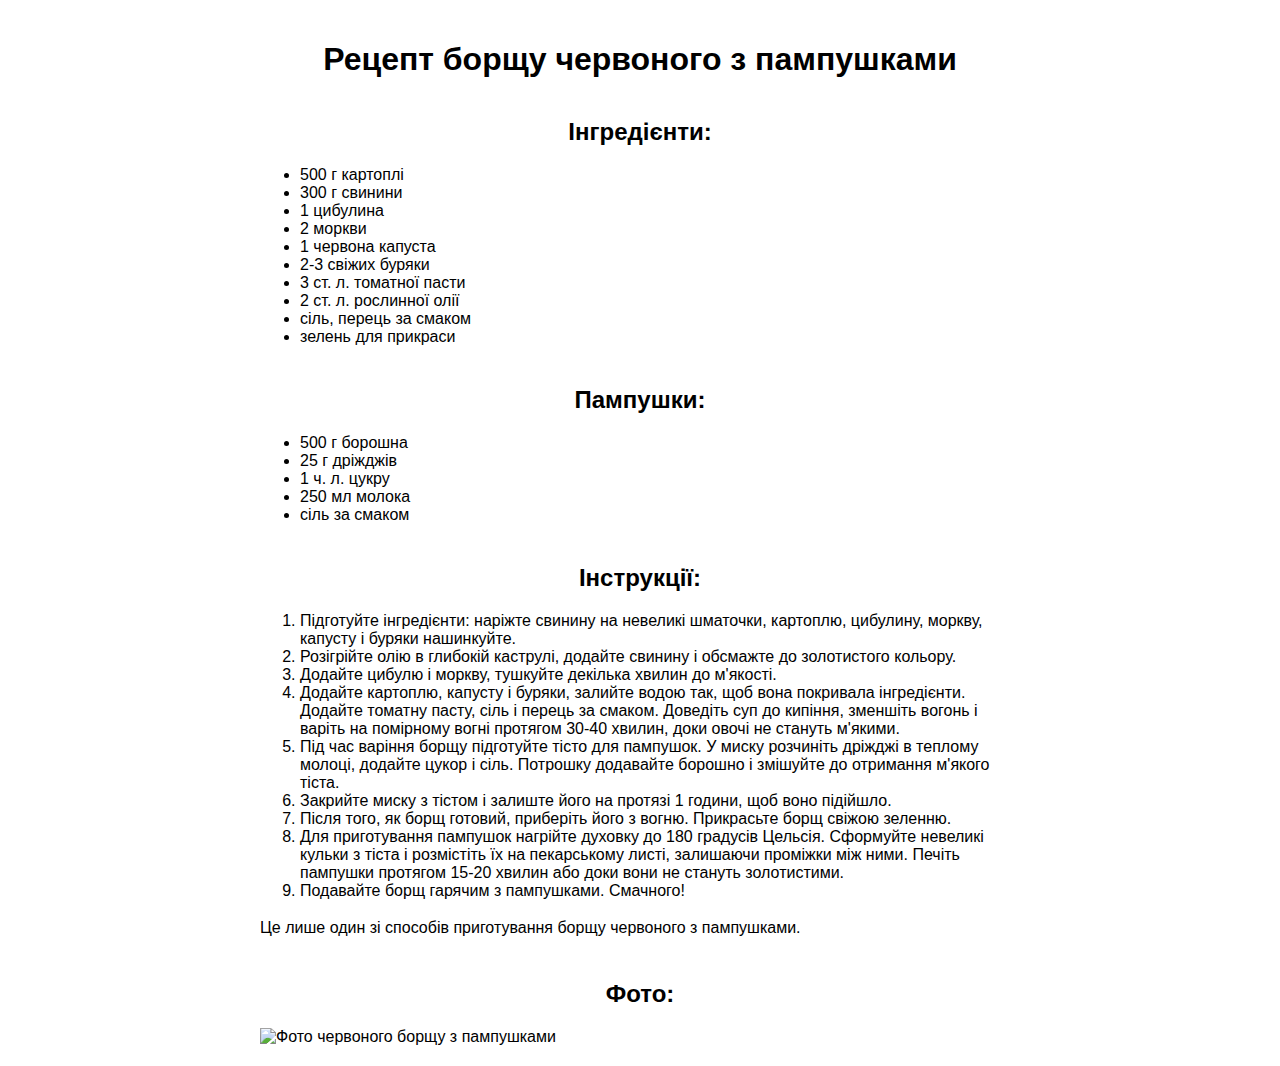
==== борщ.html @ c2e844db "Update борщ.html" ====
<!DOCTYPE html>
<html>
<head>
  <title>Рецепт борщу червоного з пампушками</title>
  <link rel="stylesheet" href="style.css">
  <style>
    body {
      font-family: Arial, sans-serif;
      max-width: 800px;
      margin: 0 auto;
      padding: 20px;
    }

    h1 {
      text-align: center;
    }

    h2 {
      margin-top: 40px;
    }

    p {
      line-height: 1.5;
    }
  </style>
</head>
<body>
  <h1>Рецепт борщу червоного з пампушками</h1>

  <h2>Інгредієнти:</h2>
  <ul>
    <li>500 г картоплі</li>
    <li>300 г свинини</li>
    <li>1 цибулина</li>
    <li>2 моркви</li>
    <li>1 червона капуста</li>
    <li>2-3 свіжих буряки</li>
    <li>3 ст. л. томатної пасти</li>
    <li>2 ст. л. рослинної олії</li>
    <li>сіль, перець за смаком</li>
    <li>зелень для прикраси</li>
  </ul>

  <h2>Пампушки:</h2>
  <ul>
    <li>500 г борошна</li>
    <li>25 г дріжджів</li>
    <li>1 ч. л. цукру</li>
    <li>250 мл молока</li>
    <li>сіль за смаком</li>
  </ul>

  <h2>Інструкції:</h2>
  <ol>
    <li>Підготуйте інгредієнти: наріжте свинину на невеликі шматочки, картоплю, цибулину, моркву, капусту і буряки нашинкуйте.</li>
    <li>Розігрійте олію в глибокій каструлі, додайте свинину і обсмажте до золотистого кольору.</li>
    <li>Додайте цибулю і моркву, тушкуйте декілька хвилин до м'якості.</li>
    <li>Додайте картоплю, капусту і буряки, залийте водою так, щоб вона покривала інгредієнти. Додайте томатну пасту, сіль і перець за смаком. Доведіть суп до кипіння, зменшіть вогонь і варіть на помірному вогні протягом 30-40 хвилин, доки овочі не стануть м'якими.</li>
    <li>Під час варіння борщу підготуйте тісто для пампушок. У миску розчиніть дріжджі в теплому молоці, додайте цукор і сіль. Потрошку додавайте борошно і змішуйте до отримання м'якого тіста.</li>
    <li>Закрийте миску з тістом і залиште його на протязі 1 години, щоб воно підійшло.</li>
    <li>Після того, як борщ готовий, приберіть його з вогню. Прикрасьте борщ свіжою зеленню.</li>
    <li>Для приготування пампушок нагрійте духовку до 180 градусів Цельсія. Сформуйте невеликі кульки з тіста і розмістіть їх на пекарському листі, залишаючи проміжки між ними. Печіть пампушки протягом 15-20 хвилин або доки вони не стануть золотистими.</li>
    <li>Подавайте борщ гарячим з пампушками. Смачного!</li>
    
      </ol>
      <p>Це лише один зі способів приготування борщу червоного з пампушками.</p>
      <h2>Фото:</h2>
   <img src="./https://saltmag.ru/media/articles/inner/2019/3086/Borsch_2.jpg" alt="Фото червоного борщу  з пампушками">
    </body>
    </html>
---- style.css ----
/* Загальні стилі */
* {
  box-sizing: border-box;
}

body {
  font-family: 'Arial', sans-serif;
  margin: 0;
}

.container {
  max-width: 1000px;
  margin: 0 auto;
  padding: 20px;
}

h2 {
  text-align: center;
}

img {
  max-width: 100%;
  height: auto;
}

/* Стилі для шапки */
header {
  background-color: #471919;
  padding: 20px}

  /* Стили для меню */
  #menu {
  display: flex;
  justify-content: space-between;
  align-items: center;
  background-color: #c7baba;
  color: #FFFFFF;
  padding: 10px 20px;
  }
  
  nav a {
  color: #ececec;
  text-decoration: none;
  font-weight: bold;
  margin-left: 20px;
  }
  
  nav a:hover {
  text-decoration: underline;
  }
  
  /* Стили  розділу "Найпопулярніші рецепти" */
  #about {
  background-color: #e62525;
  padding: 50px 0;
  align-items: center;
  }
  
  #about h2 {
  text-align: center;
  }
  
  #about p {
  text-align: justify;
  line-height: 1.5;
  }
  
  #about img {
  float: left;
  margin-right: 20px;
  }
  
  h3 {
    background-color: #9080eb;
    padding: 50px 0;
    text-align: center;
  }
  
  .menu-item {
  display: flex;
  margin-bottom: 20px;
  }
  
  .menu-item-image {
  max-width: 300px;
  margin-right: 20px;
  }
  
  .menu-item-description {
  flex: 1;
  }
  
  .menu-item h3 {
  margin-top: 0;
  }
  
  .menu-item-price {
  font-weight: bold;
  }
  
  /* Стилі для розділу "Контакти" */
  #contact {
  background-color: #ffbaff;
  padding: 50px 0;
  }
  
  form label {
  display: block;
  margin-bottom: 5px;
  font-weight: bold;
  }
  
  form input, form textarea {
  width: 100%;
  padding: 10px;
  margin-bottom: 20px;
  border: none;
  border-radius: 5px;
  }
  
  form button {
  padding: 10px 20px;
  background-color: #4A4A4A;
  color: #FFFFFF;
  border: none;
  border-radius: 5px;
  cursor: pointer;
  }
  
  form button:hover {
  background-color: #333333;
  }
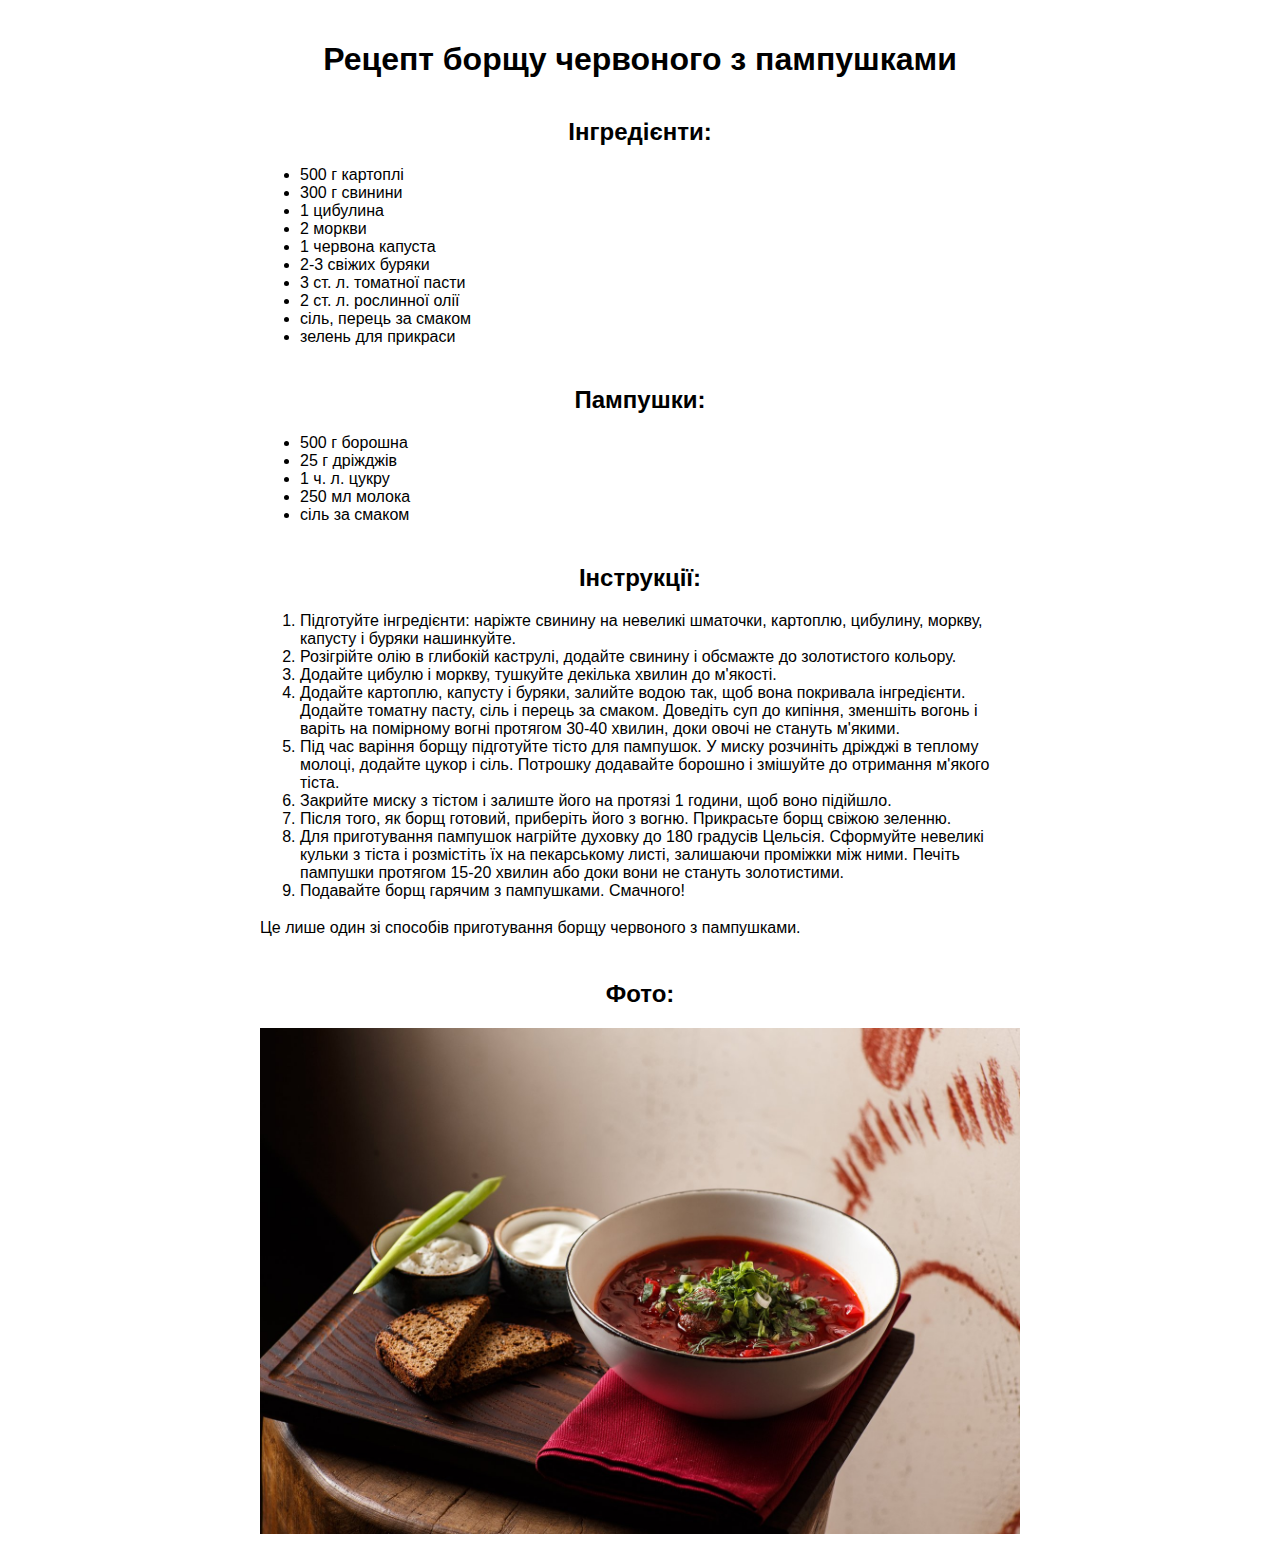
==== commit 552a62e6: "Update борщ.html" ====
--- a/борщ.html
+++ b/борщ.html
@@ -65,6 +65,6 @@
       </ol>
       <p>Це лише один зі способів приготування борщу червоного з пампушками.</p>
       <h2>Фото:</h2>
-   <img src="./https://saltmag.ru/media/articles/inner/2019/3086/Borsch_2.jpg" alt="Фото червоного борщу  з пампушками">
+   <img src="./Borsch_2.jpg" alt="Фото червоного борщу  з пампушками">
     </body>
     </html>
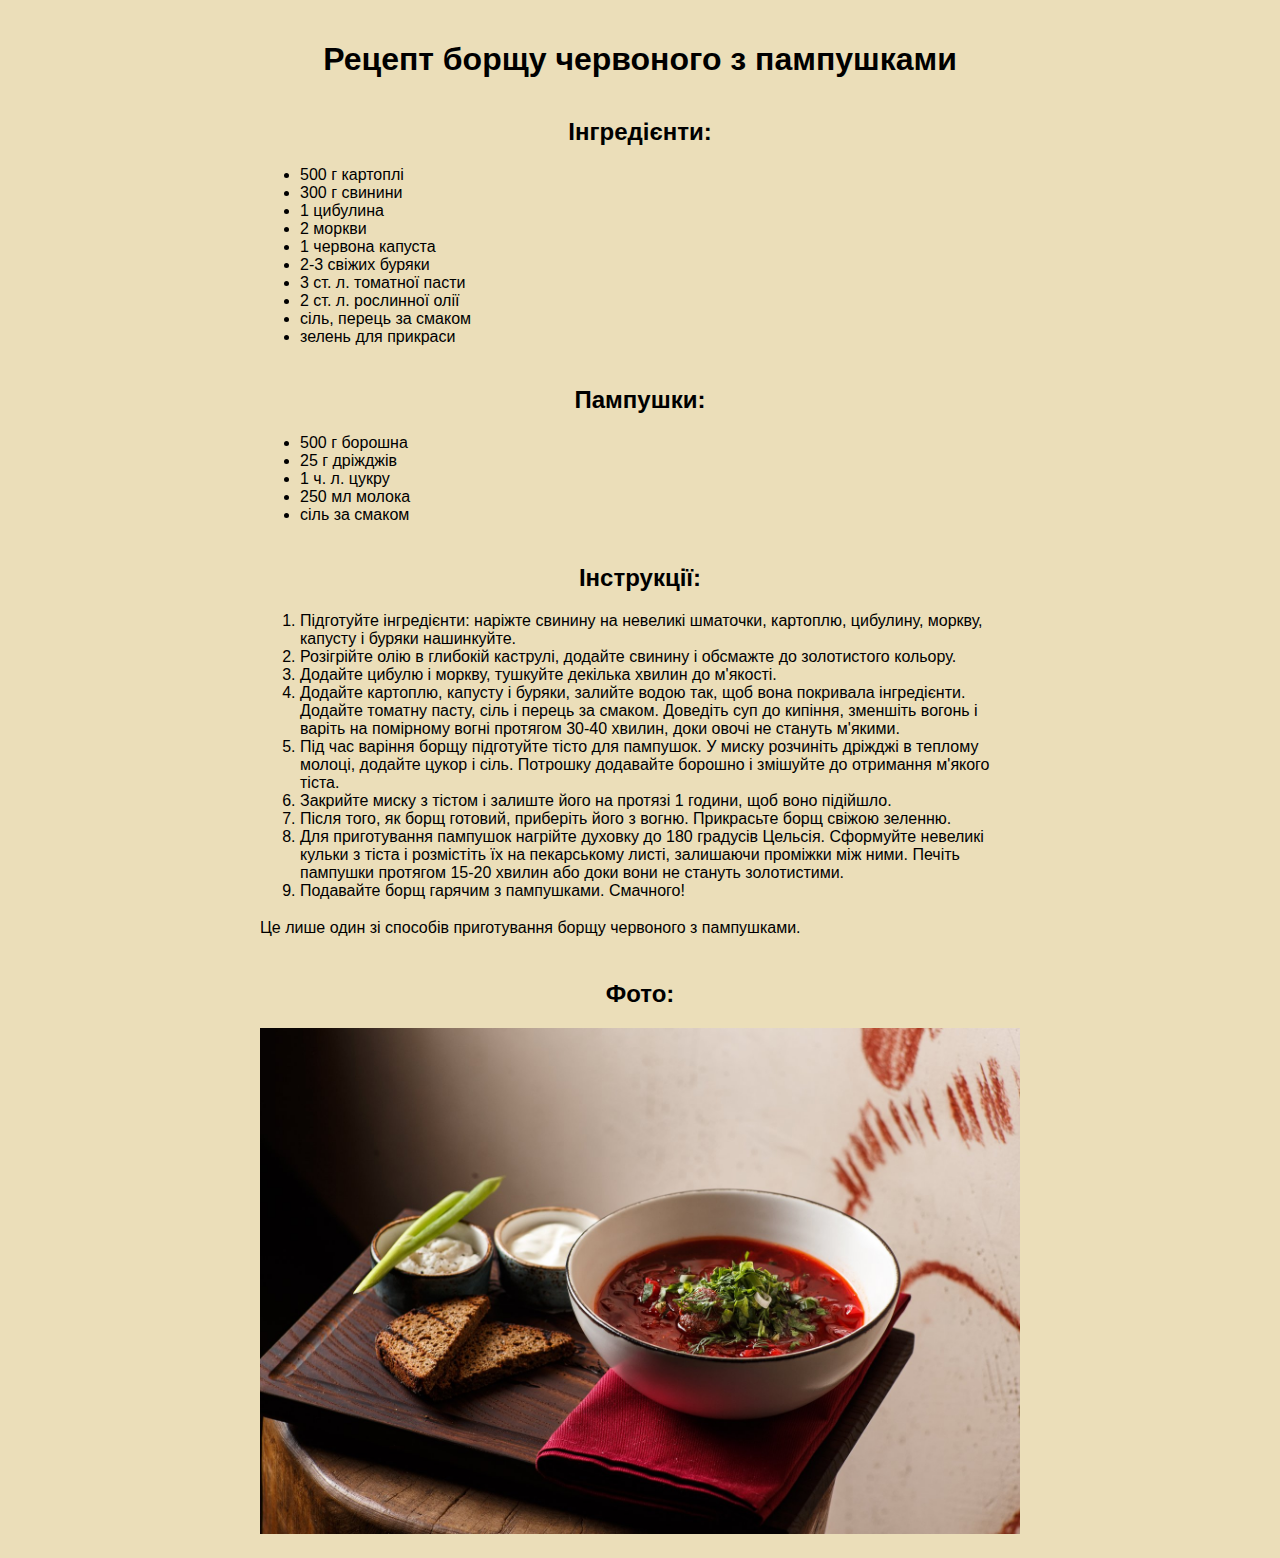
==== commit cbe9b2b5: "Update борщ.html" ====
--- a/борщ.html
+++ b/борщ.html
@@ -9,6 +9,7 @@
       max-width: 800px;
       margin: 0 auto;
       padding: 20px;
+      background-color: #dfc98e9d;
     }
 
     h1 {
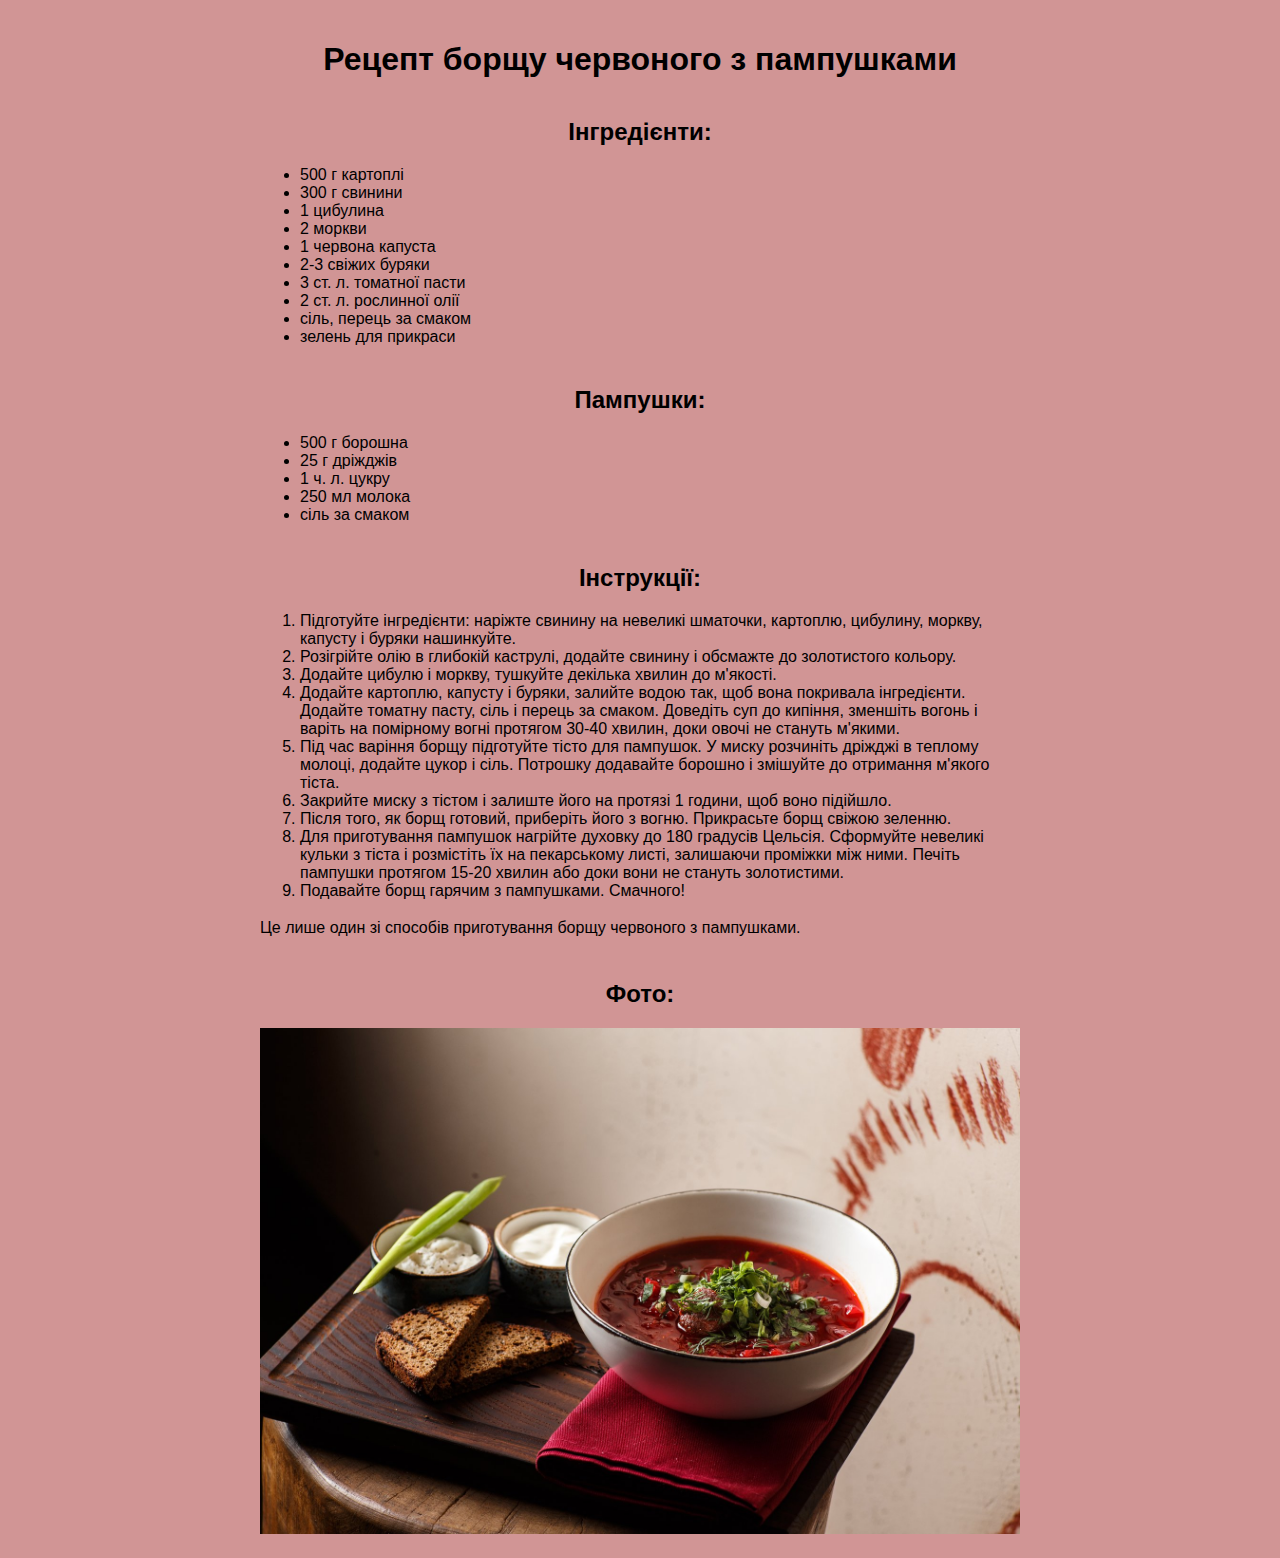
==== commit 954c34fb: "Update борщ.html" ====
--- a/борщ.html
+++ b/борщ.html
@@ -9,7 +9,7 @@
       max-width: 800px;
       margin: 0 auto;
       padding: 20px;
-      background-color: #dfc98e9d;
+      background-color: #d19595;
     }
 
     h1 {
--- a/style.css
+++ b/style.css
@@ -51,7 +51,7 @@
   
   /* Стили  розділу "Найпопулярніші рецепти" */
   #about {
-  background-color: #e62525;
+  background-color: #8b0000;
   padding: 50px 0;
   align-items: center;
   }
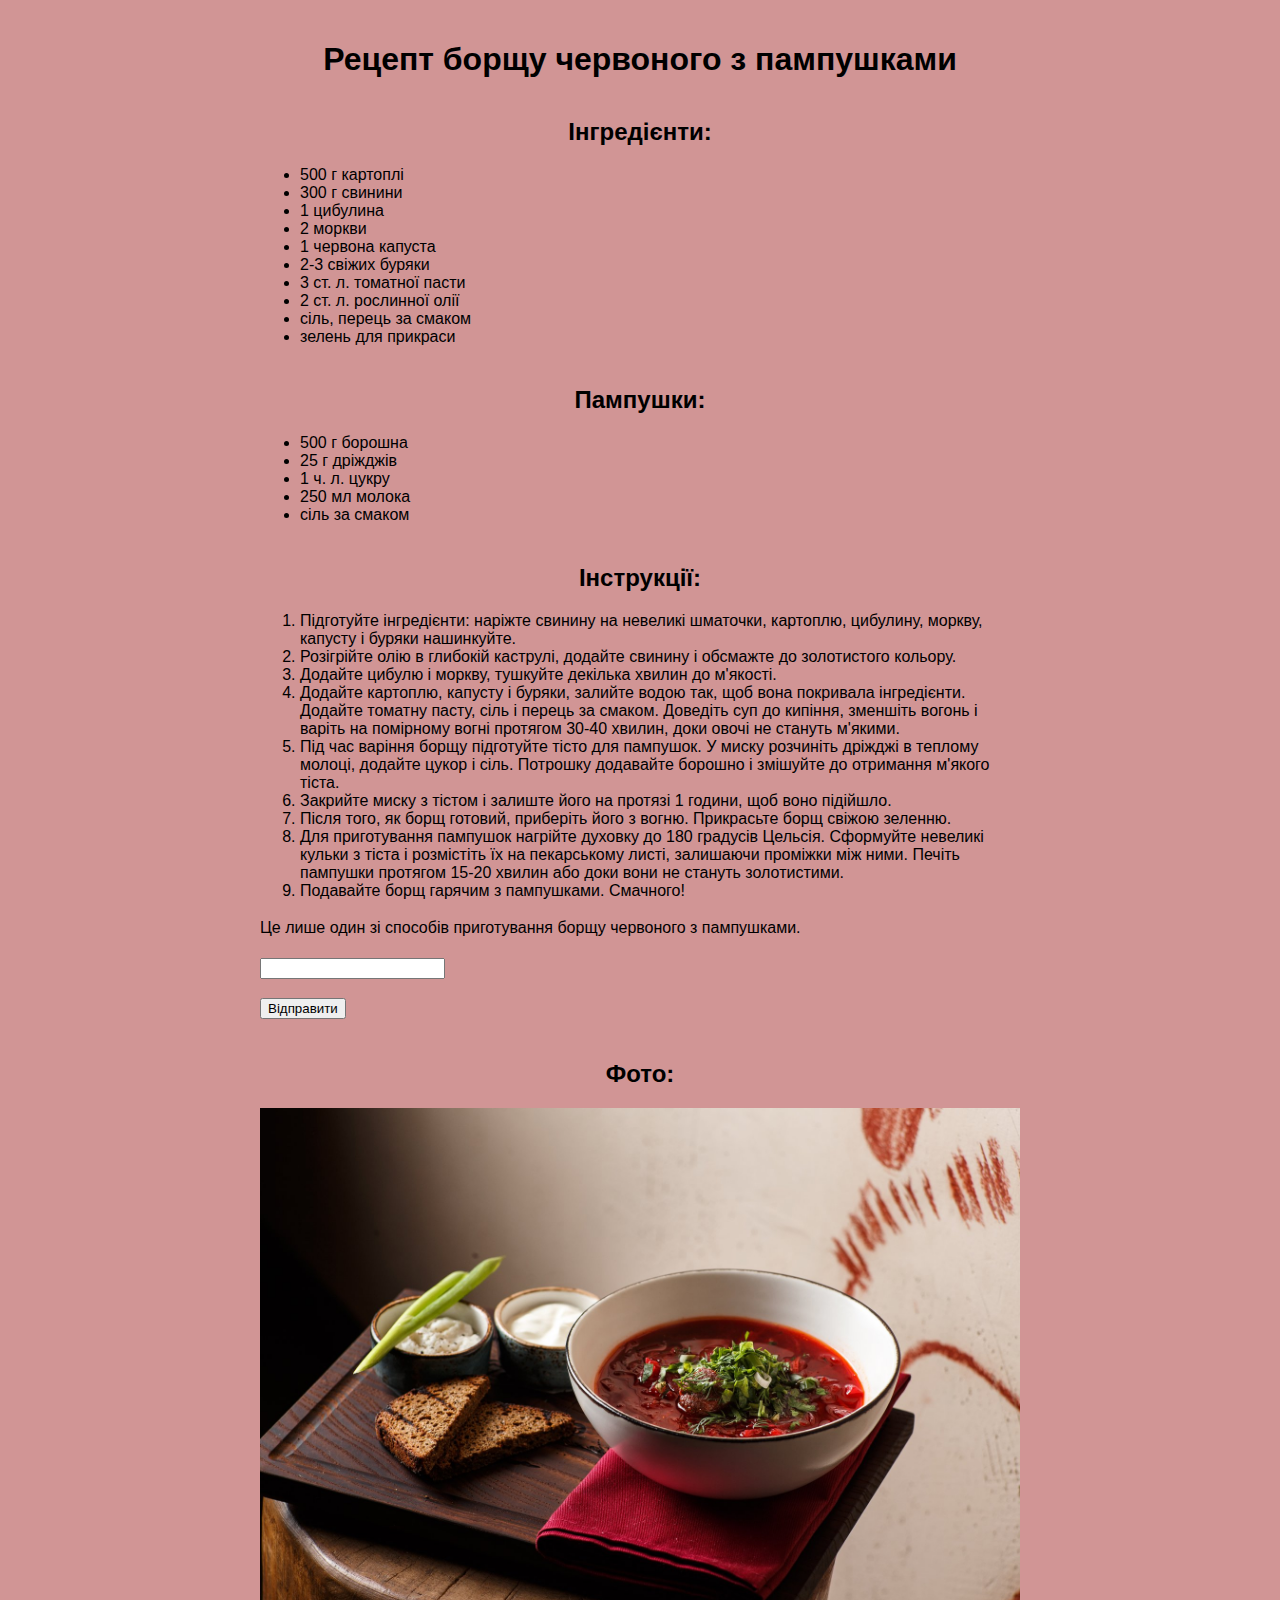
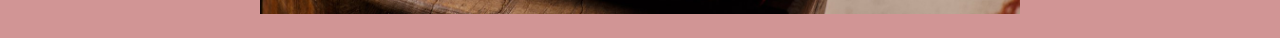
==== commit 1ccbdbdd: "Update борщ.html" ====
--- a/борщ.html
+++ b/борщ.html
@@ -65,6 +65,8 @@
     
       </ol>
       <p>Це лише один зі способів приготування борщу червоного з пампушками.</p>
+      <p><input name="guruweba_example_email" type="Ваші враження" /></p>
+      <p><input name="guruweba_example_button" type="button" value="Відправити" /></p>
       <h2>Фото:</h2>
    <img src="./Borsch_2.jpg" alt="Фото червоного борщу  з пампушками">
     </body>
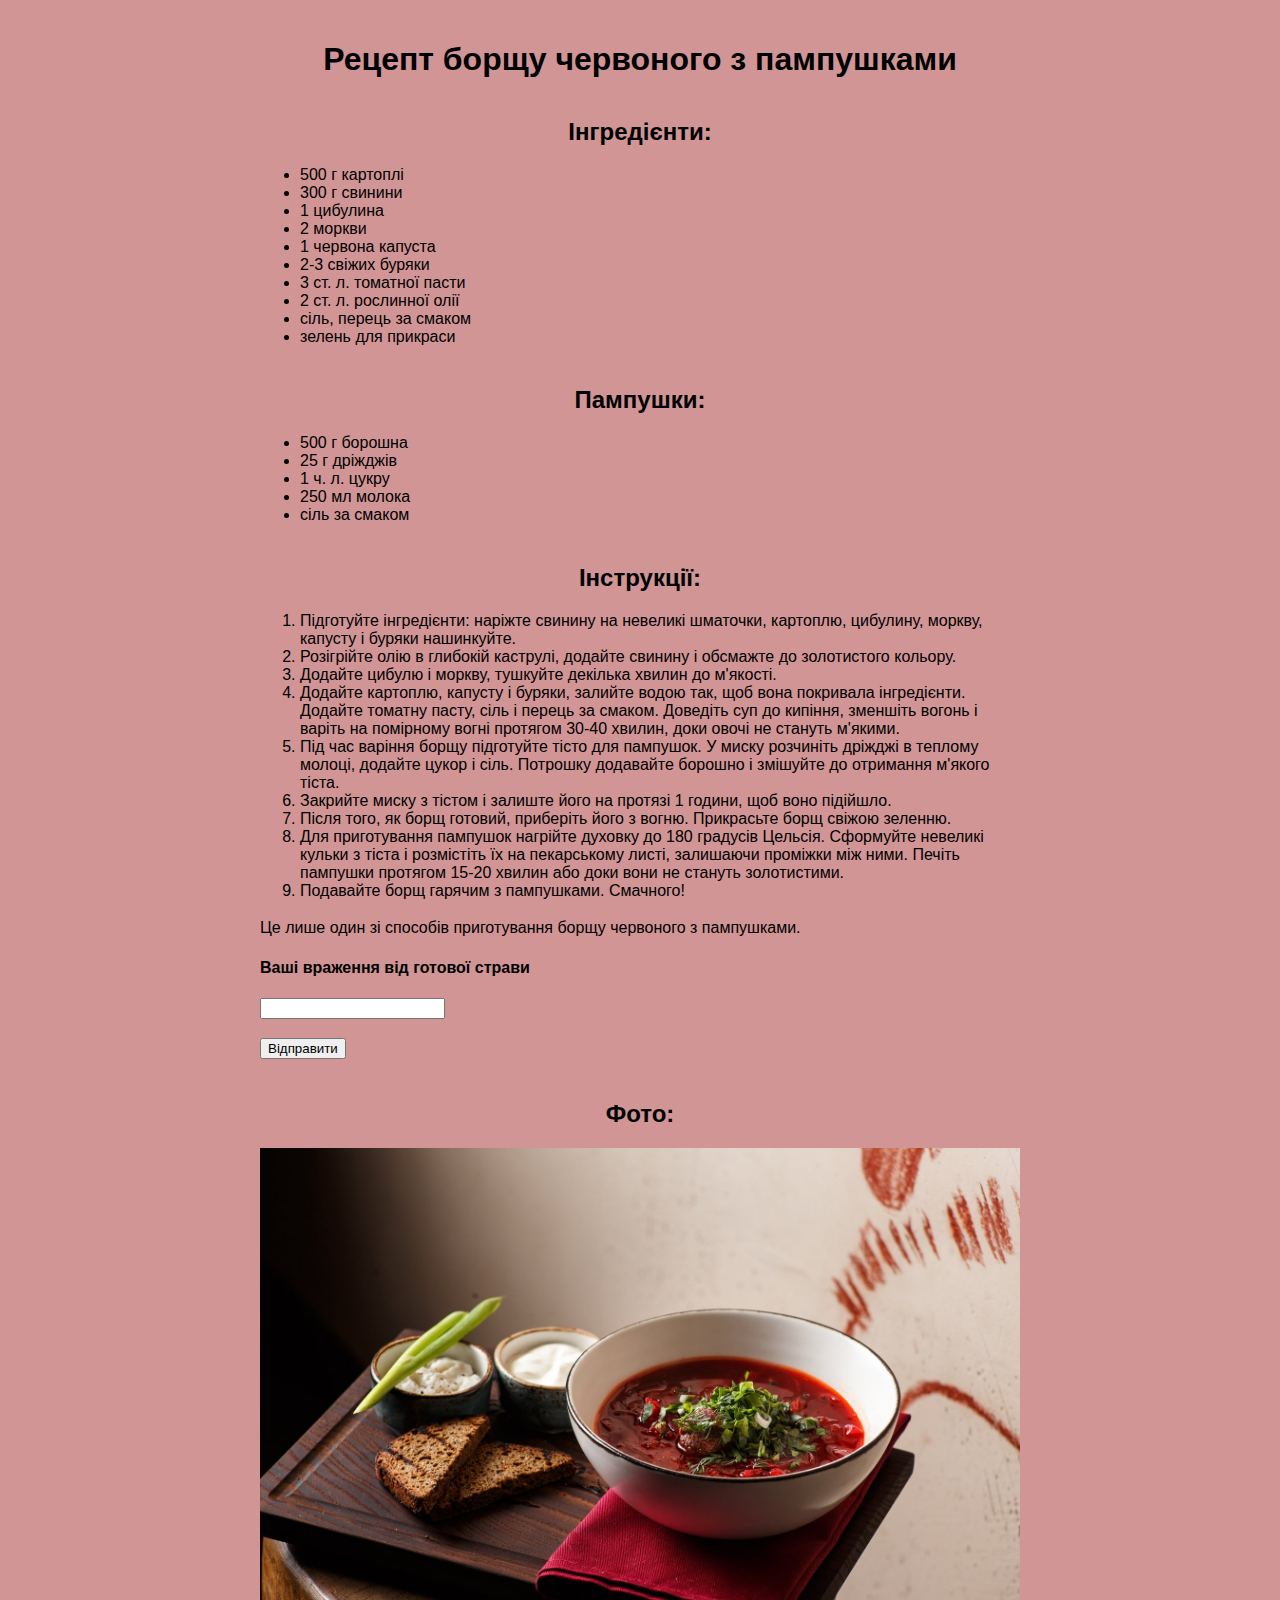
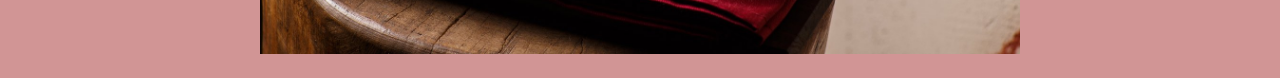
==== commit 0b3e476b: "Update борщ.html" ====
--- a/борщ.html
+++ b/борщ.html
@@ -65,7 +65,8 @@
     
       </ol>
       <p>Це лише один зі способів приготування борщу червоного з пампушками.</p>
-      <p><input name="guruweba_example_email" type="Ваші враження" /></p>
+      <p><b>Ваші враження від готової страви</b></p>
+      <p><input name="guruweba_example_email" type="email" /></p>
       <p><input name="guruweba_example_button" type="button" value="Відправити" /></p>
       <h2>Фото:</h2>
    <img src="./Borsch_2.jpg" alt="Фото червоного борщу  з пампушками">
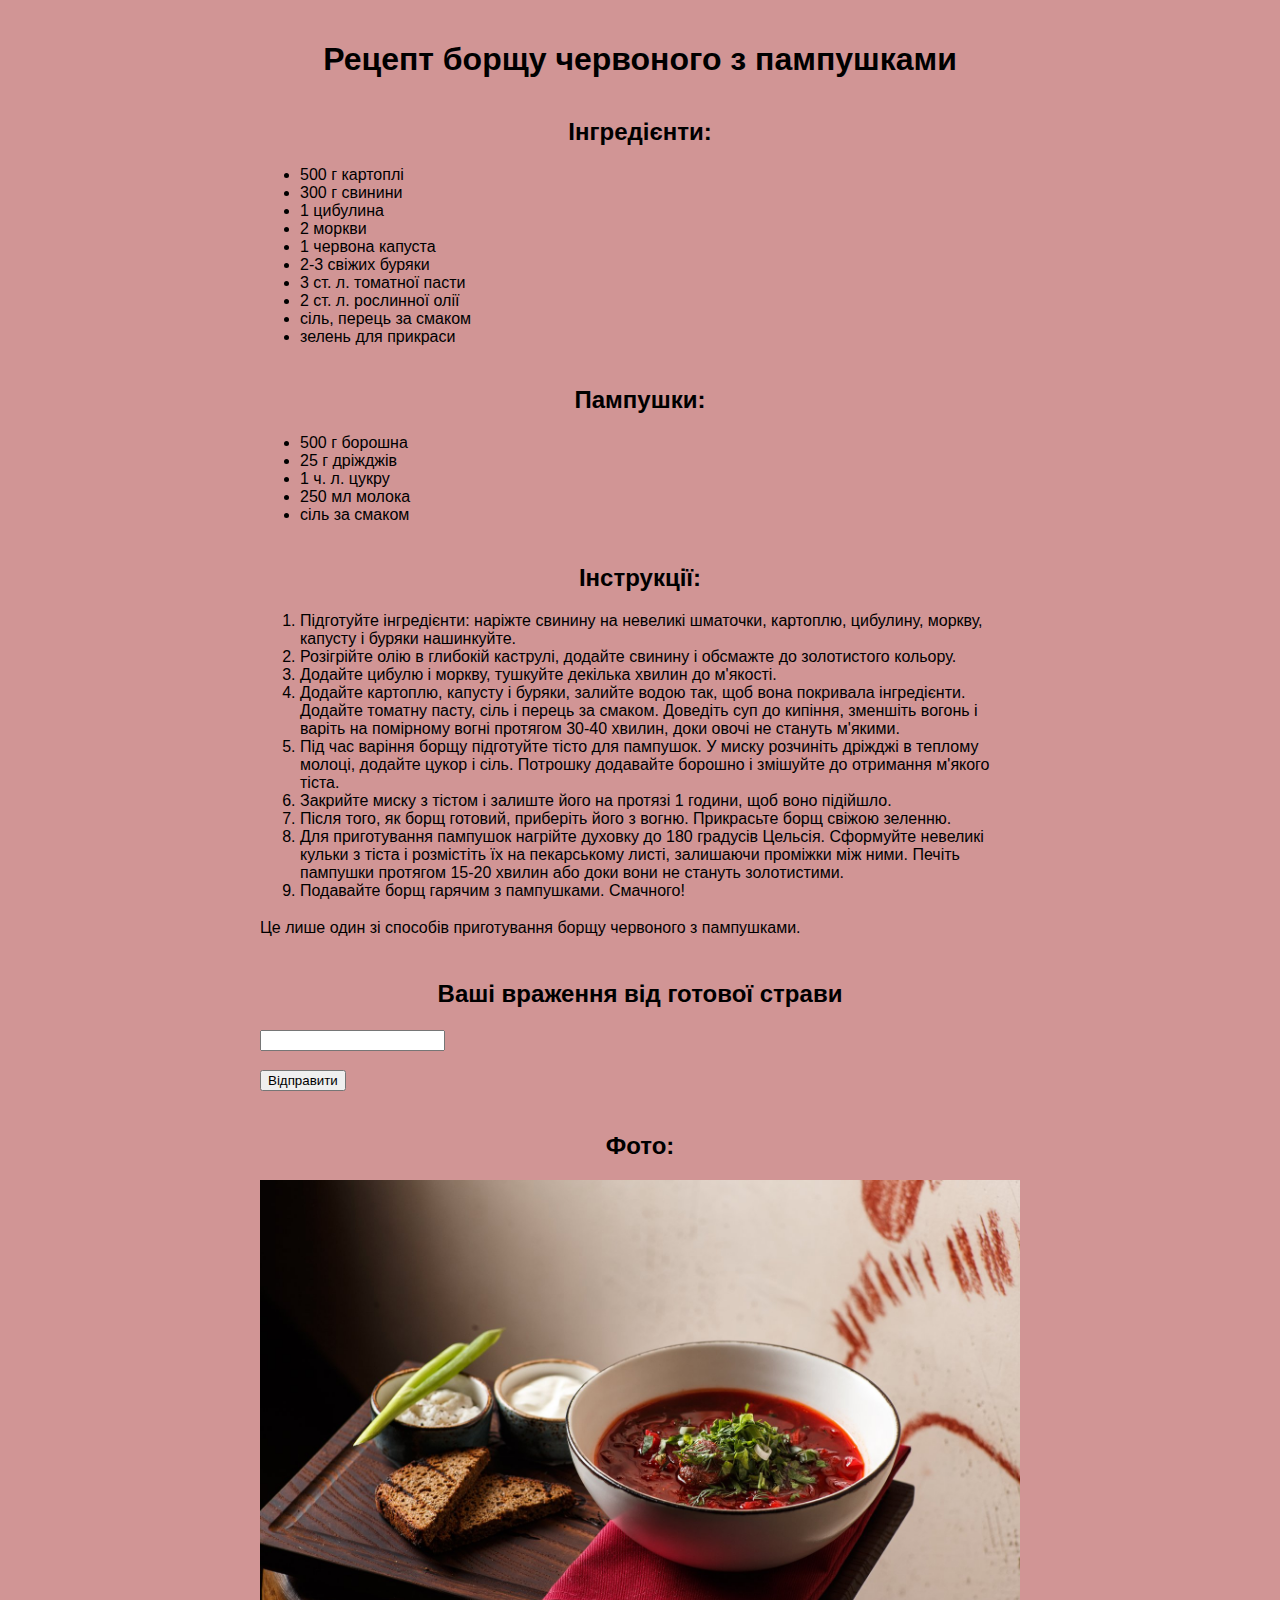
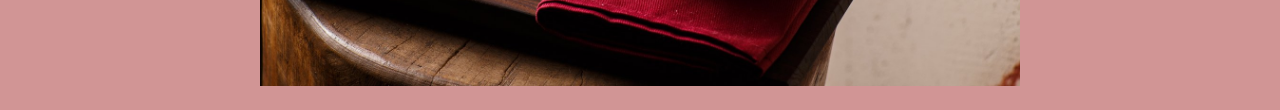
==== commit 1579bf5f: "Update борщ.html" ====
--- a/борщ.html
+++ b/борщ.html
@@ -65,7 +65,7 @@
     
       </ol>
       <p>Це лише один зі способів приготування борщу червоного з пампушками.</p>
-      <p><b>Ваші враження від готової страви</b></p>
+      <h2>Ваші враження від готової страви</h2>
       <p><input name="guruweba_example_email" type="email" /></p>
       <p><input name="guruweba_example_button" type="button" value="Відправити" /></p>
       <h2>Фото:</h2>
